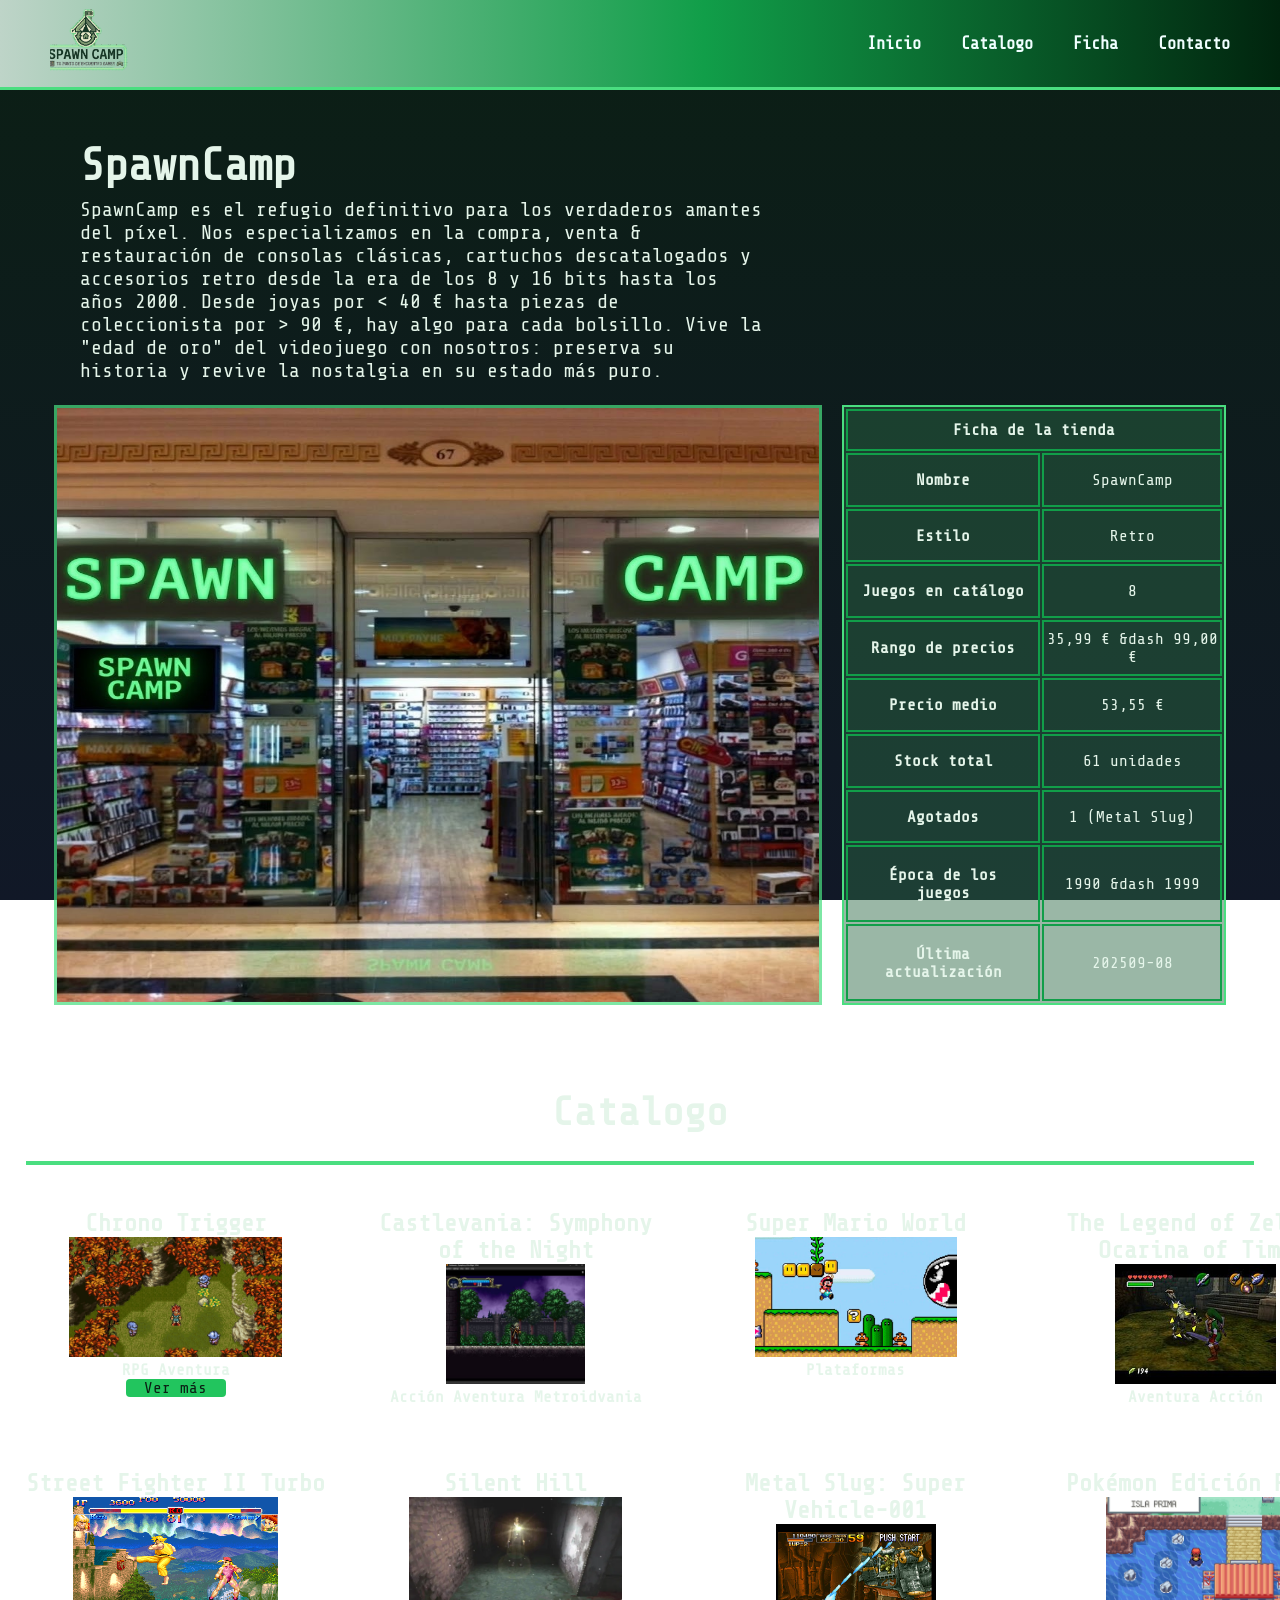
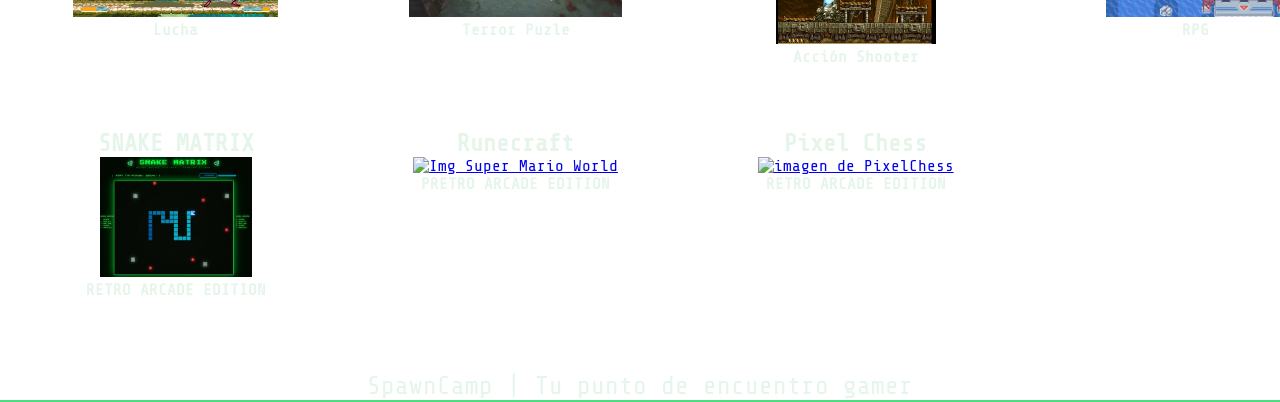
==== Lenguaje_Marca/Html/RA2/index.html @ e0762633 "Adjust spacing in RA2 description Co-authored-by: Copilot <223556219+Copilot@users.noreply.github.co" ====
<!DOCTYPE html>

<html lang="es">
    <head>
        <meta charset="UTF-8">
        <title>SpawnCamp</title>
        <meta name="Autor" content="Jeuri de Leon">
        <meta name="descripcion" content="Catalogo de video juegos retro">
        <meta name="viewport" content="width=device-width, initial-scale=1.0"> 
        <link rel="stylesheet" href="./Css/style.css">
         <link rel="preconnect" href="https://fonts.googleapis.com">
<link rel="preconnect" href="https://fonts.gstatic.com" crossorigin>
<link href="https://fonts.googleapis.com/css2?family=Share+Tech+Mono&display=swap" rel="stylesheet">
    </head>
    <body>
        
        <header>
            <nav>
            <a id="logo" href="index.html"><img src="./Imagenes/spawn_camp_logo_transparente.png" alt="logo SpawnCamp" width="80"></a>
                <ul >
                    <li><a href="./index.html">Inicio</a></li>
                    <li><a href="index.html#Catalogo">Catalogo</a></li>
                    <li><a href="ficha.html">Ficha</a></li>
                    <li><a href="contact_form.html">Contacto</a></li>
                </ul>
            </nav>
        </header>
        <main>
            <section id="blog">
                <h1 >SpawnCamp</h1>
                <p > SpawnCamp es el refugio definitivo para los verdaderos amantes del píxel.
                    Nos especializamos en la compra, venta & restauración de consolas clásicas,
                    cartuchos descatalogados y accesorios retro desde la era de los 8 y 16 bits hasta los años 2000.
                    Desde joyas por &lt 40 € hasta piezas de coleccionista por &gt 90 €, hay algo para cada bolsillo.
                    Vive la "edad de oro" del videojuego con nosotros: preserva su historia y revive la nostalgia en su estado más puro.
                <br><br>
                </p>
            </section>
            

            <section id="tabla_imagem">
                <img id="img_tienda" src="./Imagenes/Img_Spanw_Camp.jpg" alt="Imagen de la tienda fisica." width="60%" height="600px">
                <table >
                    <thead>
                        <tr><th colspan="2">Ficha de la tienda</th></tr>
                    </thead>
                    <tbody>
                        <tr>
                            <th scope="row" >Nombre</th>
                            <td>SpawnCamp</td>
                        </tr>
                        <tr>
                            <th scope="row">Estilo</th>
                            <td>Retro</td>
                        </tr>
                        <tr>
                            <th scope="row">Juegos en catálogo</th>
                            <td>8</td>
                        </tr>
                        <tr>
                            <th scope="row">Rango de precios</th>
                            <td>35,99 € &dash 99,00 €</td>
                        </tr>
                        <tr>
                            <th scope="row">Precio medio</th>
                            <td>53,55 €</td>
                        </tr>
                        <tr>
                            <th scope="row">Stock total</th>
                            <td>61 unidades</td>
                        </tr>
                        <tr>
                            <th scope="row">Agotados</th>
                            <td>1 (Metal Slug)</td>
                        </tr>
                        <tr>
                            <th scope="row">Época de los juegos</th>
                            <td>1990 &dash 1999</td>
                        </tr>
                        <tr><th scope="row">Última actualización</th>
                            <td>202509-08</td>
                        </tr>
                    </tbody>
                </table>
            </section>
        </main>

        
        <h2 id="titulo2" >Catalogo</h2>
        <hr class="linea_division">
        <section id="Catalogo">
                <article class="card_juegos">
                    <h2>Chrono Trigger</h2>
                    <!-- <a href=""><img src="./Imagenes/Chrono_Trigger_Logo.png" alt="Img Chrono"></a> -->
                    <a href=""><img src="./Imagenes/img_caj1.jpg" alt="Img Chrono"></a>
                    <h4>RPG Aventura</h4>
                    <a href="ficha.html" class="btn_vermas">Ver más</a>

                </article>

                <article class="card_juegos">
                    <h2>Castlevania: Symphony of the Night</h2>
                    <!-- <a href=""><img src="./Imagenes/Castlevania_Symphony_of_the_Night_logo.png" alt="Img Castlevania"></a> -->
                    <a href=""><img src="./Imagenes/img_caj2.jpg" alt="Img Castlevania"></a>
                    <h4>Acción Aventura Metroidvania</h4>
                </article>

                <article class="card_juegos">
                    <h2>Super Mario World</h2>
                    <!-- <a href=""><img src="Imagenes/Super_Mario_World_box_logo.webp" alt="Img Super Mario World"></a> -->
                    <a href=""><img src="./Imagenes/img_caj3.jpg" alt="Img Super Mario World"></a>
                    <h4>Plataformas</h4>
                </article>

                <article class="card_juegos">
                    <h2>The Legend of Zelda: Ocarina of Time</h2>
                    <!-- <a href=""><img src="./Imagenes/The_Legend_of_Zelda_Ocarina_of_Time.svg.webp" alt="Img Zelda"></a> -->
                    <a href=""><img src="./Imagenes/img_caj4.JPG" alt="Img Zelda"></a>
                    <h4>Aventura Acción</h4>
                </article>

                <article class="card_juegos">
                    <h2>Street Fighter II Turbo</h2>
                    <!-- <a href=""><img src="./Imagenes/Super-streetfighter2-turbo-white.webp" alt="Img Street Fighter II"></a> -->
                    <a href=""><img src="./Imagenes/img_caj5.png" alt="Img Street Fighter II"></a>
                    <h4>Lucha</h4>
                </article>

                <article class="card_juegos">
                    <h2>Silent Hill</h2>
                    <!-- <a href=""><img src="./Imagenes/Silent_Hill_logo.png" alt="Img Silent Hill"></a> -->
                    <a href=""><img src="./Imagenes/img_caj6.webp" alt="Img Silent Hill"></a>
                    <h4>Terror Puzle</h4>
                </article>

                <article class="card_juegos">
                    <h2>Metal Slug: Super Vehicle-001</h2>
                    <!-- <a href=""><img src="./Imagenes/Metal_Slug_logo.png" alt="Img Metal Slug"></a> -->
                    <a href=""><img src="./Imagenes/img_caj7.jpg" alt="Img Metal Slug"></a>
                    <h4>Acción Shooter</h4>
                </article>

                <article class="card_juegos">
                    <h2>Pokémon Edición Roja</h2>
                    <!-- <a href=""><img  src="./Imagenes/pokemon-logo-black-transparent.png" alt="Img Pokémon Edición Roja"></a> -->
                    <a href=""><img src="./Imagenes/img_caj8.jpg" alt="Img Pokémon Edición Roja"></a>
                    <h4>RPG</h4>
                </article>


                <article class="card_juegos">
                    <h2>SNAKE MATRIX</h2>
                    <a href="https://jeuri-ddz.github.io/Spawncamp/Snake/snake-matrixFINAL.html" target="_blank" rel="noopener noreferrer"><img src="./Imagenes/IMG_snake.jpg" alt="Img Castlevania"></a>
                    <h4>RETRO ARCADE EDITION</h4>
                </article>

                <article class="card_juegos">
                    <h2>Runecraft</h2>
                    <a href="https://jeuri-ddz.github.io/Spawncamp/Runecraft/Runecraft.html" target="_blank" rel="noopener noreferrer"><img src="https://jeuri-ddz.github.io/Spawncamp/Runecraft/thumbnail.png" alt="Img Super Mario World"></a>
                    <h4>PRETRO ARCADE EDITION</h4>
                </article>

                <article class="card_juegos">
                    <h2>Pixel Chess</h2>
                    <a href="https://jeuri-ddz.github.io/Spawncamp/PixelChess/pixel-chess.html" target="_blank" rel="noopener noreferrer"><img src="https://jeuri-ddz.github.io/Spawncamp/PixelChess/thumbnail.png" alt="imagen de PixelChess"></a>
                    <h4>RETRO ARCADE EDITION</h4>
                </article>
         </section>


        <footer>SpawnCamp | Tu punto de encuentro gamer</footer>
    </body>


</html>
---- Lenguaje_Marca/Html/RA2/Css/style.css ----
*{
    margin: 0;
      box-sizing: border-box;


}

header{ 
    height: 90px;
    background: linear-gradient(90deg, #bed4c8 0%, #119e49 55%, #01240e 100%);
    border-bottom: 3px solid #4ade80;
    display: flex;
    align-items: center;
    position: sticky;
     top: 0;
    z-index: 1000;
}




body {
    background: linear-gradient(180deg, #0b1f14 0%, #111827 100%);
    background-attachment: fixed;
    color: #e5f5ea;

    
    font-family: 'Share Tech Mono', 'Courier New', monospace;
}



nav{
    display: flex;
    justify-content: space-between;
    align-items: center;
    width: 100%;
    padding: 0 50px;
    box-sizing: border-box;
}

#logo{
    list-style: none;

}

nav ul{
    display: flex;
    gap: 40px;
    list-style: none;
    margin: 0;
    padding: 0;
}

nav a{
   color: azure;
    text-decoration: none;
    font-weight: bold;
    font-size: 17px;
    /* border: solid; */

}
nav a:hover {
    background: rgba(255, 255, 255, 0.15);
    color: #fff;
    border-radius: 6px;
}
.card_juegos:hover {
    background: rgba(255, 255, 255, 0.15);
    color: #fff;
    border-radius: 6px;
}


#Catalogo{
    margin-top: 45px;
    display: grid;
    grid-template-columns: repeat(4, 1fr);
    gap: 40px;
    /* padding-left: 2%;
    padding-right: 2%; */
     margin: 2%;
    
}

.card_juegos{
    margin-top: 20px;
    text-align: center;
    height: 200px;

    
}

.card_juegos img {
    width: 300px;
    height: 120px;
    object-fit: contain;
    
}


main{
    height:800px;
    width: 100%;
    /* padding-left: 2%;
    padding-right: 2%; */

}

#blog{
    width: 60%;
}

#blog h1{
    font-size: 45px;
    padding-left: 80px;
    padding-top: 50px;

}


/* main h3{
    font-size: 45px;
    padding-left: 80px;
    padding-top: 50px;

} */
/* #blog h2{
    font-size: 35px;
    padding-left: 80px;
    padding-top: 50px;} */

#blog p{
    padding-left: 80px;
    padding-top: 7px;
    font-size: 20px; 

}
footer{
    width: 100%;
    text-align: center;
    font-size: 25px;
    padding-top: 1rem;
    border-bottom: #4ade80 2px solid;
}
footer p {
    margin: 4px 0;
    font-size: 0.9rem;
}

table{
    justify-content: center;
    text-align: center;
    background-color: #2a674579;
    border: solid 2px #4ade80;
    /* height: 40%; */
    width: 30%; 
     /* margin-top: 5%;   */
}

table th{
    border: #119e49 solid 2px;
    padding: 10px;
}

table td{
    border: #119e49 solid 2px;
    padding:2px;
}

#tabla_imagem{
    display: flex;
    gap: 20px;
    display: flex;
    justify-content: center;
}


#img_tienda{
     width:60%;
     height:600px;
     border: solid 3px #4ade80b6 ;

}

#titulo2{
    text-align:center;
    font-size: 40px;
    padding-top: 200px;
}

.linea_division{
    border: solid #4ade80 2px;
    margin: 2%;

}

#contact_form{
    height:800px;
    display: flex;
    justify-content: center;
    text-align: center;
    align-items: center;
}

form{
    width:450px;
   
}

fieldset{
   border: 1px solid #4ade80;
   display: flex;
   flex-direction: column;
   border-radius: 8px;
   padding: 15px;
   text-align: left;
   

}

#contact_form legend{
    padding: 0;
    color: #4ade80;
    text-align: left;
}

#contact_form input,
textarea
{
    padding: 8px;
    border-radius: 4px;
    border: 3px solid #14532d;
}
#contact_form input[type="submit"] {
    background: #14532d;
    color: #fff;
    cursor: pointer;}

#contact_form input[type="submit"]:hover {
    background: #22c55e;
}

.btn_vermas{
    display: inline-block;
    background: #22c55e;
    color: #0b1f14;
    text-decoration: none;
    border-radius: 4px;
    width: 100px;
}

.info_juego {
    padding-left: 180px;
    max-width: 1200px;
    line-height: 1.6;
    font-size: 20px;
}
.info_juego h3 {
    color: #4ade80;
    margin-top: 24px;
}

@media (max-width: 600px)
 {
    header {
         height: auto;
          min-height: 90px;
     }
    nav ul {
        flex-wrap: wrap;
         justify-content: center;
        gap: 12px; }
    main {
        height: auto;
     }
    #blog {
         width: 100%;
        
        }
    #blog h1, #blog p { 
        padding-left: 20px;
         padding-right: 20px;
        
        }
    #blog h1 {
        font-size: 34px;
    
    }
    #tabla_imagem { 
        flex-direction: column;
        padding: 0 16px;
         
    }   
    #img_tienda{ 
        
        width: 100%;
    
    }
    
    #tabla_imagem table {
        
        width: 100%; 
    
    }
    #tabla_imagem iframe{
        width: 100%;
    }

    #img_tienda { 
        height: auto;
    
    }
    #Catalogo {
        grid-template-columns: 1fr;
     
    }

    #titulo2 { 
        padding-top: 80px;
    }
    .info_juego { 
        padding-right: 20px;
        padding-left: 20px;
        font-size: 17px;

}

}
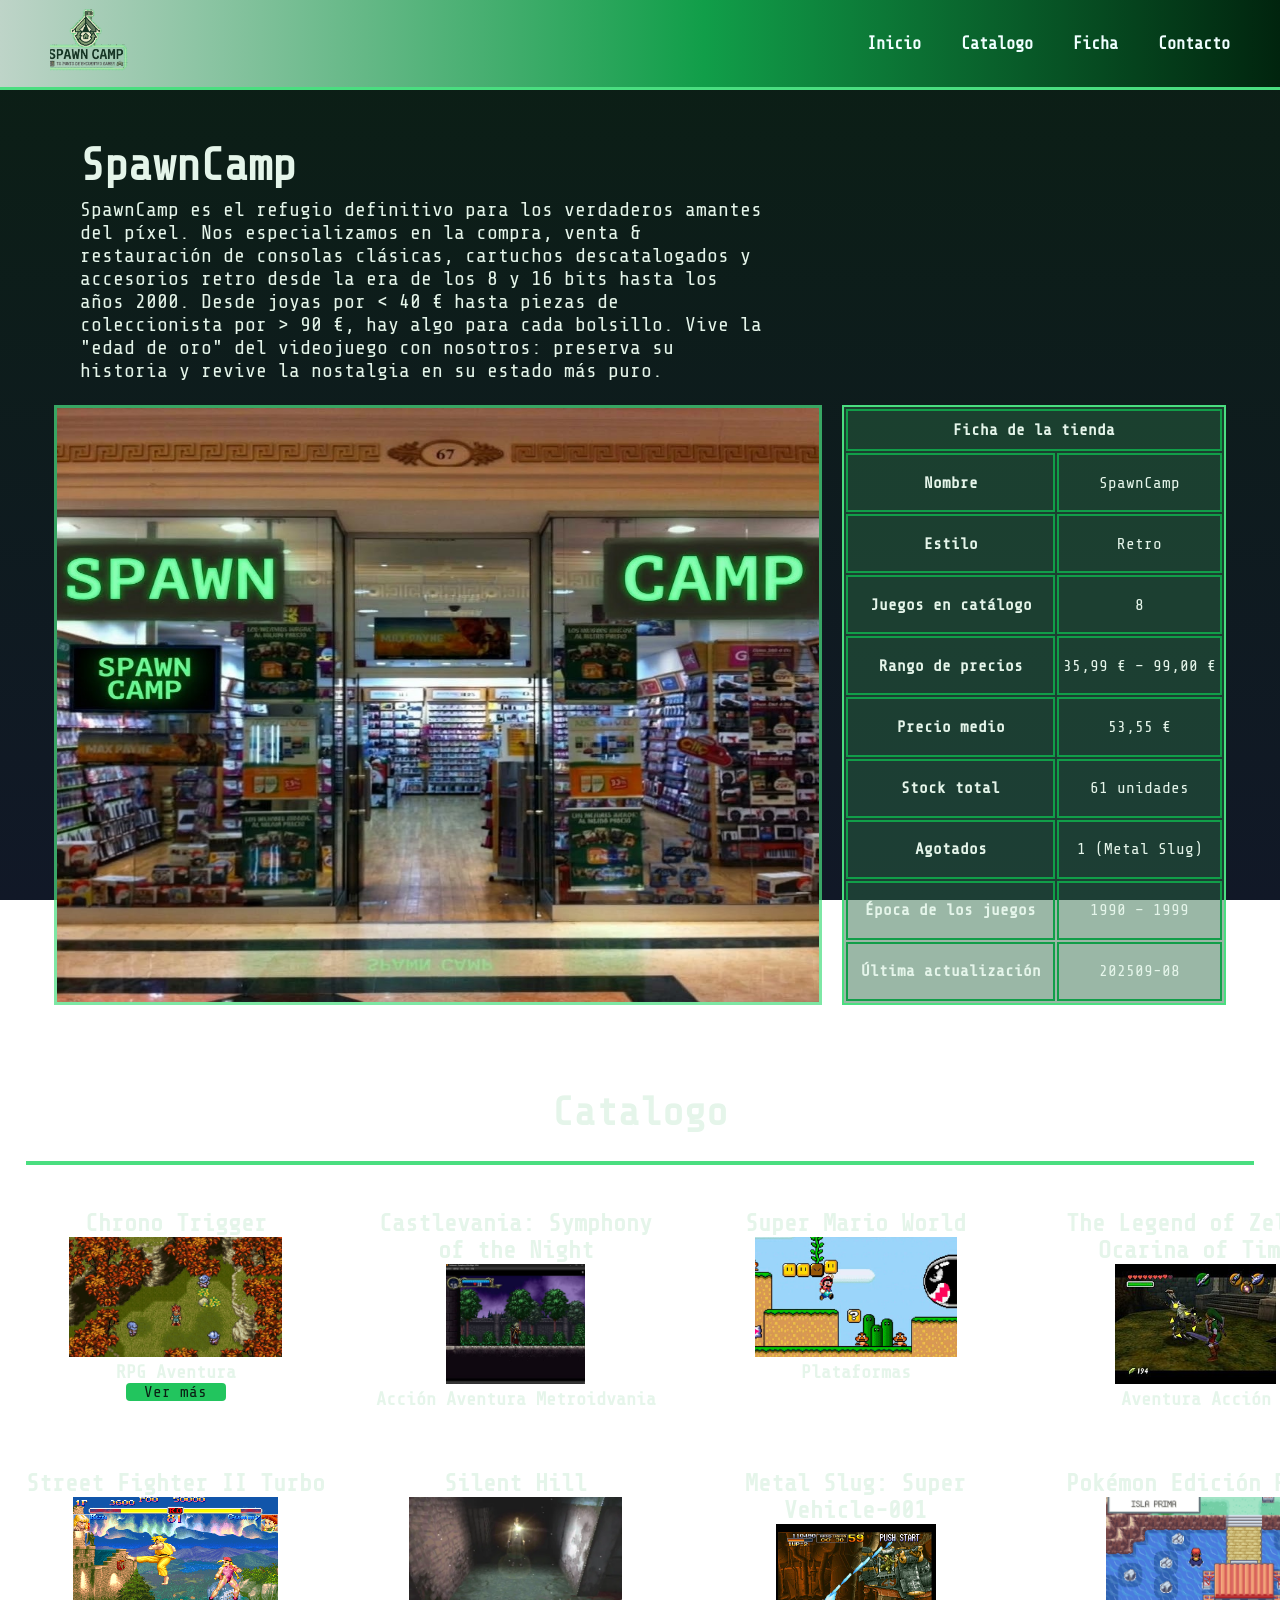
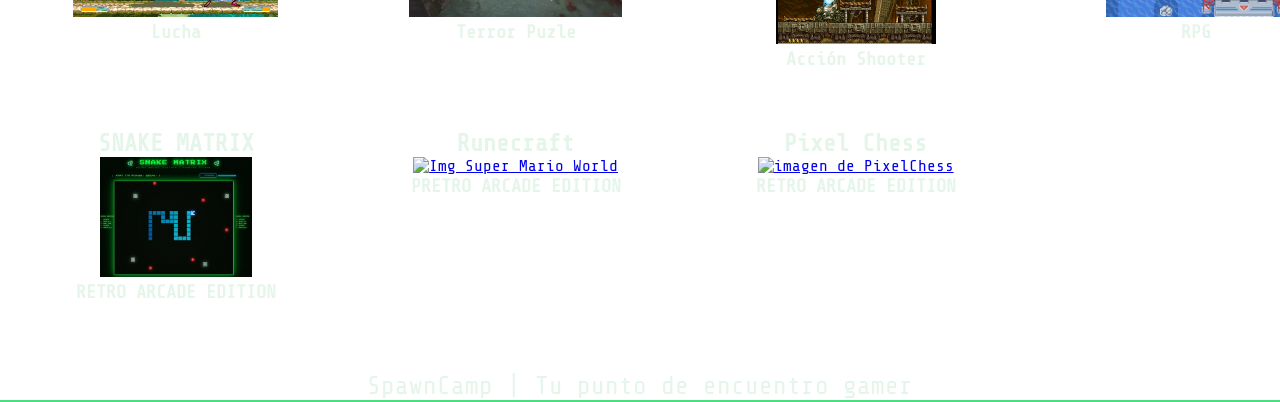
==== commit 51ada2a6: "Fix HTML validation issues in RA2 pages" ====
--- a/Lenguaje_Marca/Html/RA2/index.html
+++ b/Lenguaje_Marca/Html/RA2/index.html
@@ -1,194 +1,187 @@
 <!DOCTYPE html>
 
 <html lang="es">
-    <head>
-        <meta charset="UTF-8">
-        <title>SpawnCamp</title>
-        <meta name="Autor" content="Jeuri de Leon">
-        <meta name="descripcion" content="Catalogo de video juegos retro">
-        <meta name="viewport" content="width=device-width, initial-scale=1.0"> 
-        <link rel="stylesheet" href="./Css/style.css">
-         <link rel="preconnect" href="https://fonts.googleapis.com">
-<link rel="preconnect" href="https://fonts.gstatic.com" crossorigin>
-<link href="https://fonts.googleapis.com/css2?family=Share+Tech+Mono&display=swap" rel="stylesheet">
-    </head>
-    <body>
-        
-        <header>
-            <nav>
-            <a id="logo" href="index.html"><img src="./Imagenes/spawn_camp_logo_transparente.png" alt="logo SpawnCamp" width="80"></a>
-                <ul >
-                    <li><a href="./index.html">Inicio</a></li>
-                    <li><a href="index.html#Catalogo">Catalogo</a></li>
-                    <li><a href="ficha.html">Ficha</a></li>
-                    <li><a href="contact_form.html">Contacto</a></li>
-                </ul>
-            </nav>
-        </header>
-        <main>
-            <section id="blog">
-                <h1 >SpawnCamp</h1>
-                <p > SpawnCamp es el refugio definitivo para los verdaderos amantes del píxel.
-                    Nos especializamos en la compra, venta & restauración de consolas clásicas,
-                    cartuchos descatalogados y accesorios retro desde la era de los 8 y 16 bits hasta los años 2000.
-                    Desde joyas por &lt 40 € hasta piezas de coleccionista por &gt 90 €, hay algo para cada bolsillo.
-                    Vive la "edad de oro" del videojuego con nosotros: preserva su historia y revive la nostalgia en su estado más puro.
+
+<head>
+    <meta charset="UTF-8">
+    <title>SpawnCamp</title>
+    <meta name="Autor" content="Jeuri de Leon">
+    <meta name="descripcion" content="Catalogo de video juegos retro">
+    <meta name="viewport" content="width=device-width, initial-scale=1.0">
+    <link rel="stylesheet" type="text/css" href="./Css/style.css">
+    <link rel="preconnect" href="https://fonts.googleapis.com">
+    <link rel="preconnect" href="https://fonts.gstatic.com" crossorigin>
+    <link href="https://fonts.googleapis.com/css2?family=Share+Tech+Mono&display=swap" rel="stylesheet" type="text/css">
+</head>
+
+<body>
+
+    <header>
+        <nav>
+            <a id="logo" href="index.html"><img src="./Imagenes/spawn_camp_logo_transparente.png" alt="logo SpawnCamp"
+                    width="80"></a>
+            <ul>
+                <li><a href="./index.html">Inicio</a></li>
+                <li><a href="index.html#Catalogo">Catalogo</a></li>
+                <li><a href="ficha.html">Ficha</a></li>
+                <li><a href="contact_form.html">Contacto</a></li>
+            </ul>
+        </nav>
+    </header>
+    <main>
+        <section id="blog">
+            <h1>SpawnCamp</h1>
+            <p> SpawnCamp es el refugio definitivo para los verdaderos amantes del píxel.
+                Nos especializamos en la compra, venta & restauración de consolas clásicas,
+                cartuchos descatalogados y accesorios retro desde la era de los 8 y 16 bits hasta los años 2000.
+                Desde joyas por &lt; 40 € hasta piezas de coleccionista por &gt; 90 €, hay algo para cada bolsillo.
+                Vive la "edad de oro" del videojuego con nosotros: preserva su historia y revive la nostalgia en su
+                estado más puro.
                 <br><br>
-                </p>
-            </section>
-            
-
-            <section id="tabla_imagem">
-                <img id="img_tienda" src="./Imagenes/Img_Spanw_Camp.jpg" alt="Imagen de la tienda fisica." width="60%" height="600px">
-                <table >
-                    <thead>
-                        <tr><th colspan="2">Ficha de la tienda</th></tr>
-                    </thead>
-                    <tbody>
-                        <tr>
-                            <th scope="row" >Nombre</th>
-                            <td>SpawnCamp</td>
-                        </tr>
-                        <tr>
-                            <th scope="row">Estilo</th>
-                            <td>Retro</td>
-                        </tr>
-                        <tr>
-                            <th scope="row">Juegos en catálogo</th>
-                            <td>8</td>
-                        </tr>
-                        <tr>
-                            <th scope="row">Rango de precios</th>
-                            <td>35,99 € &dash 99,00 €</td>
-                        </tr>
-                        <tr>
-                            <th scope="row">Precio medio</th>
-                            <td>53,55 €</td>
-                        </tr>
-                        <tr>
-                            <th scope="row">Stock total</th>
-                            <td>61 unidades</td>
-                        </tr>
-                        <tr>
-                            <th scope="row">Agotados</th>
-                            <td>1 (Metal Slug)</td>
-                        </tr>
-                        <tr>
-                            <th scope="row">Época de los juegos</th>
-                            <td>1990 &dash 1999</td>
-                        </tr>
-                        <tr><th scope="row">Última actualización</th>
-                            <td>202509-08</td>
-                        </tr>
-                    </tbody>
-                </table>
-            </section>
-        </main>
-
-        
-        <h2 id="titulo2" >Catalogo</h2>
-        <hr class="linea_division">
-        <section id="Catalogo">
-                <article class="card_juegos">
-                    <h2>Chrono Trigger</h2>
-                    <!-- <a href=""><img src="./Imagenes/Chrono_Trigger_Logo.png" alt="Img Chrono"></a> -->
-                    <a href=""><img src="./Imagenes/img_caj1.jpg" alt="Img Chrono"></a>
-                    <h4>RPG Aventura</h4>
-                    <a href="ficha.html" class="btn_vermas">Ver más</a>
-
-                </article>
-
-                <article class="card_juegos">
-                    <h2>Castlevania: Symphony of the Night</h2>
-                    <!-- <a href=""><img src="./Imagenes/Castlevania_Symphony_of_the_Night_logo.png" alt="Img Castlevania"></a> -->
-                    <a href=""><img src="./Imagenes/img_caj2.jpg" alt="Img Castlevania"></a>
-                    <h4>Acción Aventura Metroidvania</h4>
-                </article>
-
-                <article class="card_juegos">
-                    <h2>Super Mario World</h2>
-                    <!-- <a href=""><img src="Imagenes/Super_Mario_World_box_logo.webp" alt="Img Super Mario World"></a> -->
-                    <a href=""><img src="./Imagenes/img_caj3.jpg" alt="Img Super Mario World"></a>
-                    <h4>Plataformas</h4>
-                </article>
-
-                <article class="card_juegos">
-                    <h2>The Legend of Zelda: Ocarina of Time</h2>
-                    <!-- <a href=""><img src="./Imagenes/The_Legend_of_Zelda_Ocarina_of_Time.svg.webp" alt="Img Zelda"></a> -->
-                    <a href=""><img src="./Imagenes/img_caj4.JPG" alt="Img Zelda"></a>
-                    <h4>Aventura Acción</h4>
-                </article>
-
-                <article class="card_juegos">
-                    <h2>Street Fighter II Turbo</h2>
-                    <!-- <a href=""><img src="./Imagenes/Super-streetfighter2-turbo-white.webp" alt="Img Street Fighter II"></a> -->
-                    <a href=""><img src="./Imagenes/img_caj5.png" alt="Img Street Fighter II"></a>
-                    <h4>Lucha</h4>
-                </article>
-
-                <article class="card_juegos">
-                    <h2>Silent Hill</h2>
-                    <!-- <a href=""><img src="./Imagenes/Silent_Hill_logo.png" alt="Img Silent Hill"></a> -->
-                    <a href=""><img src="./Imagenes/img_caj6.webp" alt="Img Silent Hill"></a>
-                    <h4>Terror Puzle</h4>
-                </article>
-
-                <article class="card_juegos">
-                    <h2>Metal Slug: Super Vehicle-001</h2>
-                    <!-- <a href=""><img src="./Imagenes/Metal_Slug_logo.png" alt="Img Metal Slug"></a> -->
-                    <a href=""><img src="./Imagenes/img_caj7.jpg" alt="Img Metal Slug"></a>
-                    <h4>Acción Shooter</h4>
-                </article>
-
-                <article class="card_juegos">
-                    <h2>Pokémon Edición Roja</h2>
-                    <!-- <a href=""><img  src="./Imagenes/pokemon-logo-black-transparent.png" alt="Img Pokémon Edición Roja"></a> -->
-                    <a href=""><img src="./Imagenes/img_caj8.jpg" alt="Img Pokémon Edición Roja"></a>
-                    <h4>RPG</h4>
-                </article>
+            </p>
+        </section>
 
 
-                <article class="card_juegos">
-                    <h2>SNAKE MATRIX</h2>
-                    <a href="https://jeuri-ddz.github.io/Spawncamp/Snake/snake-matrixFINAL.html" target="_blank" rel="noopener noreferrer"><img src="./Imagenes/IMG_snake.jpg" alt="Img Castlevania"></a>
-                    <h4>RETRO ARCADE EDITION</h4>
-                </article>
-
-                <article class="card_juegos">
-                    <h2>Runecraft</h2>
-                    <a href="https://jeuri-ddz.github.io/Spawncamp/Runecraft/Runecraft.html" target="_blank" rel="noopener noreferrer"><img src="https://jeuri-ddz.github.io/Spawncamp/Runecraft/thumbnail.png" alt="Img Super Mario World"></a>
-                    <h4>PRETRO ARCADE EDITION</h4>
-                </article>
-
-                <article class="card_juegos">
-                    <h2>Pixel Chess</h2>
-                    <a href="https://jeuri-ddz.github.io/Spawncamp/PixelChess/pixel-chess.html" target="_blank" rel="noopener noreferrer"><img src="https://jeuri-ddz.github.io/Spawncamp/PixelChess/thumbnail.png" alt="imagen de PixelChess"></a>
-                    <h4>RETRO ARCADE EDITION</h4>
-                </article>
-         </section>
+        <section id="tabla_imagem">
+            <img id="img_tienda" src="./Imagenes/Img_Spanw_Camp.jpg" alt="Imagen de la tienda fisica." width="600" height="600">
+            <table>
+                <thead>
+                    <tr>
+                        <th colspan="2">Ficha de la tienda</th>
+                    </tr>
+                </thead>
+                <tbody>
+                    <tr>
+                        <th scope="row">Nombre</th>
+                        <td>SpawnCamp</td>
+                    </tr>
+                    <tr>
+                        <th scope="row">Estilo</th>
+                        <td>Retro</td>
+                    </tr>
+                    <tr>
+                        <th scope="row">Juegos en catálogo</th>
+                        <td>8</td>
+                    </tr>
+                    <tr>
+                        <th scope="row">Rango de precios</th>
+                        <td>35,99 € &ndash; 99,00 €</td>
+                    </tr>
+                    <tr>
+                        <th scope="row">Precio medio</th>
+                        <td>53,55 €</td>
+                    </tr>
+                    <tr>
+                        <th scope="row">Stock total</th>
+                        <td>61 unidades</td>
+                    </tr>
+                    <tr>
+                        <th scope="row">Agotados</th>
+                        <td>1 (Metal Slug)</td>
+                    </tr>
+                    <tr>
+                        <th scope="row">Época de los juegos</th>
+                        <td>1990 &ndash; 1999</td>
+                    </tr>
+                    <tr>
+                        <th scope="row">Última actualización</th>
+                        <td>202509-08</td>
+                    </tr>
+                </tbody>
+            </table>
+        </section>
+    </main>
 
 
-        <footer>SpawnCamp | Tu punto de encuentro gamer</footer>
-    </body>
+    <h2 id="titulo2">Catalogo</h2>
+    <hr class="linea_division">
+    <section id="Catalogo">
+        <article class="card_juegos">
+            <h2>Chrono Trigger</h2>
+            <!-- <a href=""><img src="./Imagenes/Chrono_Trigger_Logo.png" alt="Img Chrono"></a> -->
+            <a href=""><img src="./Imagenes/img_caj1.jpg" alt="Img Chrono"></a>
+            <h3>RPG Aventura</h3>
+            <a href="ficha.html" class="btn_vermas">Ver más</a>
+
+        </article>
+
+        <article class="card_juegos">
+            <h2>Castlevania: Symphony of the Night</h2>
+            <!-- <a href=""><img src="./Imagenes/Castlevania_Symphony_of_the_Night_logo.png" alt="Img Castlevania"></a> -->
+            <a href=""><img src="./Imagenes/img_caj2.jpg" alt="Img Castlevania"></a>
+            <h3>Acción Aventura Metroidvania</h3>
+        </article>
+
+        <article class="card_juegos">
+            <h2>Super Mario World</h2>
+            <!-- <a href=""><img src="Imagenes/Super_Mario_World_box_logo.webp" alt="Img Super Mario World"></a> -->
+            <a href=""><img src="./Imagenes/img_caj3.jpg" alt="Img Super Mario World"></a>
+            <h3>Plataformas</h3>
+        </article>
+
+        <article class="card_juegos">
+            <h2>The Legend of Zelda: Ocarina of Time</h2>
+            <!-- <a href=""><img src="./Imagenes/The_Legend_of_Zelda_Ocarina_of_Time.svg.webp" alt="Img Zelda"></a> -->
+            <a href=""><img src="./Imagenes/img_caj4.JPG" alt="Img Zelda"></a>
+            <h3>Aventura Acción</h3>
+        </article>
+
+        <article class="card_juegos">
+            <h2>Street Fighter II Turbo</h2>
+            <!-- <a href=""><img src="./Imagenes/Super-streetfighter2-turbo-white.webp" alt="Img Street Fighter II"></a> -->
+            <a href=""><img src="./Imagenes/img_caj5.png" alt="Img Street Fighter II"></a>
+            <h3>Lucha</h3>
+        </article>
+
+        <article class="card_juegos">
+            <h2>Silent Hill</h2>
+            <!-- <a href=""><img src="./Imagenes/Silent_Hill_logo.png" alt="Img Silent Hill"></a> -->
+            <a href=""><img src="./Imagenes/img_caj6.webp" alt="Img Silent Hill"></a>
+            <h3>Terror Puzle</h3>
+        </article>
+
+        <article class="card_juegos">
+            <h2>Metal Slug: Super Vehicle-001</h2>
+            <!-- <a href=""><img src="./Imagenes/Metal_Slug_logo.png" alt="Img Metal Slug"></a> -->
+            <a href=""><img src="./Imagenes/img_caj7.jpg" alt="Img Metal Slug"></a>
+            <h3>Acción Shooter</h3>
+        </article>
+
+        <article class="card_juegos">
+            <h2>Pokémon Edición Roja</h2>
+            <!-- <a href=""><img  src="./Imagenes/pokemon-logo-black-transparent.png" alt="Img Pokémon Edición Roja"></a> -->
+            <a href=""><img src="./Imagenes/img_caj8.jpg" alt="Img Pokémon Edición Roja"></a>
+            <h3>RPG</h3>
+        </article>
 
 
-</html>
+        <article class="card_juegos">
+            <h2>SNAKE MATRIX</h2>
+            <a href="https://jeuri-ddz.github.io/Spawncamp/Snake/snake-matrixFINAL.html" target="_blank"
+                rel="noopener noreferrer"><img src="./Imagenes/IMG_snake.jpg" alt="Img Castlevania"></a>
+            <h3>RETRO ARCADE EDITION</h3>
+        </article>
+
+        <article class="card_juegos">
+            <h2>Runecraft</h2>
+            <a href="https://jeuri-ddz.github.io/Spawncamp/Runecraft/Runecraft.html" target="_blank"
+                rel="noopener noreferrer"><img src="https://jeuri-ddz.github.io/Spawncamp/Runecraft/thumbnail.png"
+                    alt="Img Super Mario World"></a>
+            <h3>PRETRO ARCADE EDITION</h3>
+        </article>
+
+        <article class="card_juegos">
+            <h2>Pixel Chess</h2>
+            <a href="https://jeuri-ddz.github.io/Spawncamp/PixelChess/pixel-chess.html" target="_blank"
+                rel="noopener noreferrer"><img src="https://jeuri-ddz.github.io/Spawncamp/PixelChess/thumbnail.png"
+                    alt="imagen de PixelChess"></a>
+            <h3>RETRO ARCADE EDITION</h3>
+        </article>
+    </section>
 
 
+    <footer>SpawnCamp | Tu punto de encuentro gamer</footer>
+</body>
 
 
-
-
-
-
-
-
-
-
-
-
-
-
-
-
-
+</html>
--- a/Lenguaje_Marca/Html/RA2/Css/style.css
+++ b/Lenguaje_Marca/Html/RA2/Css/style.css
@@ -1,18 +1,18 @@
-*{
+* {
     margin: 0;
-      box-sizing: border-box;
-
-
-}
-
-header{ 
+    box-sizing: border-box;
+
+
+}
+
+header {
     height: 90px;
     background: linear-gradient(90deg, #bed4c8 0%, #119e49 55%, #01240e 100%);
     border-bottom: 3px solid #4ade80;
     display: flex;
     align-items: center;
     position: sticky;
-     top: 0;
+    top: 0;
     z-index: 1000;
 }
 
@@ -24,13 +24,13 @@
     background-attachment: fixed;
     color: #e5f5ea;
 
-    
+
     font-family: 'Share Tech Mono', 'Courier New', monospace;
 }
 
 
 
-nav{
+nav {
     display: flex;
     justify-content: space-between;
     align-items: center;
@@ -39,12 +39,12 @@
     box-sizing: border-box;
 }
 
-#logo{
+#logo {
     list-style: none;
 
 }
 
-nav ul{
+nav ul {
     display: flex;
     gap: 40px;
     list-style: none;
@@ -52,66 +52,73 @@
     padding: 0;
 }
 
-nav a{
-   color: azure;
+nav a {
+    color: azure;
     text-decoration: none;
     font-weight: bold;
     font-size: 17px;
     /* border: solid; */
 
 }
+
 nav a:hover {
     background: rgba(255, 255, 255, 0.15);
     color: #fff;
     border-radius: 6px;
 }
+
 .card_juegos:hover {
-    background: rgba(255, 255, 255, 0.15);
+    background: rgba(74, 222, 128, 0.15);
     color: #fff;
     border-radius: 6px;
 }
 
 
-#Catalogo{
+#Catalogo {
     margin-top: 45px;
     display: grid;
     grid-template-columns: repeat(4, 1fr);
     gap: 40px;
     /* padding-left: 2%;
     padding-right: 2%; */
-     margin: 2%;
-    
-}
-
-.card_juegos{
+    margin: 2%;
+
+}
+
+.card_juegos {
     margin-top: 20px;
     text-align: center;
     height: 200px;
 
-    
+
 }
 
 .card_juegos img {
     width: 300px;
     height: 120px;
     object-fit: contain;
-    
-}
-
-
-main{
-    height:800px;
+
+}
+
+
+main {
+    height: 800px;
     width: 100%;
     /* padding-left: 2%;
     padding-right: 2%; */
 
 }
 
-#blog{
+#contact_form input,
+textarea {
+    margin-bottom: 1rem;
+}
+
+#blog {
     width: 60%;
 }
 
-#blog h1{
+#blog h1 {
     font-size: 45px;
     padding-left: 80px;
     padding-top: 50px;
@@ -130,45 +137,47 @@
     padding-left: 80px;
     padding-top: 50px;} */
 
-#blog p{
+#blog p {
     padding-left: 80px;
     padding-top: 7px;
-    font-size: 20px; 
-
-}
-footer{
+    font-size: 20px;
+
+}
+
+footer {
     width: 100%;
     text-align: center;
     font-size: 25px;
     padding-top: 1rem;
     border-bottom: #4ade80 2px solid;
 }
+
 footer p {
     margin: 4px 0;
     font-size: 0.9rem;
 }
 
-table{
+table {
     justify-content: center;
     text-align: center;
     background-color: #2a674579;
     border: solid 2px #4ade80;
     /* height: 40%; */
-    width: 30%; 
-     /* margin-top: 5%;   */
-}
-
-table th{
+    width: 30%;
+    /* margin-top: 5%;   */
+}
+
+table th {
     border: #119e49 solid 2px;
     padding: 10px;
 }
 
-table td{
+table td {
     border: #119e49 solid 2px;
-    padding:2px;
-}
-
-#tabla_imagem{
+    padding: 2px;
+}
+
+#tabla_imagem {
     display: flex;
     gap: 20px;
     display: flex;
@@ -176,72 +185,73 @@
 }
 
 
-#img_tienda{
-     width:60%;
-     height:600px;
-     border: solid 3px #4ade80b6 ;
-
-}
-
-#titulo2{
-    text-align:center;
+#img_tienda {
+    width: 60%;
+    height: 600px;
+    border: solid 3px #4ade80b6;
+
+}
+
+#titulo2 {
+    text-align: center;
     font-size: 40px;
     padding-top: 200px;
 }
 
-.linea_division{
+.linea_division {
     border: solid #4ade80 2px;
     margin: 2%;
 
 }
 
-#contact_form{
-    height:800px;
+#contact_form {
+    height: 800px;
     display: flex;
     justify-content: center;
     text-align: center;
     align-items: center;
 }
 
-form{
-    width:450px;
-   
-}
-
-fieldset{
-   border: 1px solid #4ade80;
-   display: flex;
-   flex-direction: column;
-   border-radius: 8px;
-   padding: 15px;
-   text-align: left;
-   
-
-}
-
-#contact_form legend{
+form {
+    width: 450px;
+
+}
+
+fieldset {
+    border: 1px solid #4ade80;
+    display: flex;
+    flex-direction: column;
+    border-radius: 8px;
+    padding: 15px;
+    text-align: left;
+
+
+}
+
+#contact_form legend {
     padding: 0;
     color: #4ade80;
     text-align: left;
 }
 
 #contact_form input,
-textarea
-{
-    padding: 8px;
-    border-radius: 4px;
+textarea {
+    padding: 17px;
+    border-radius: 12px;
     border: 3px solid #14532d;
 }
+
 #contact_form input[type="submit"] {
     background: #14532d;
     color: #fff;
-    cursor: pointer;}
+    cursor: pointer;
+}
 
 #contact_form input[type="submit"]:hover {
     background: #22c55e;
 }
 
-.btn_vermas{
+.btn_vermas {
     display: inline-block;
     background: #22c55e;
     color: #0b1f14;
@@ -256,74 +266,86 @@
     line-height: 1.6;
     font-size: 20px;
 }
+
 .info_juego h3 {
     color: #4ade80;
     margin-top: 24px;
 }
 
-@media (max-width: 600px)
- {
+@media (max-width: 600px) {
     header {
-         height: auto;
-          min-height: 90px;
-     }
+        height: auto;
+        min-height: 90px;
+    }
+
     nav ul {
         flex-wrap: wrap;
-         justify-content: center;
-        gap: 12px; }
+        justify-content: center;
+        gap: 12px;
+    }
+
     main {
         height: auto;
-     }
+    }
+
     #blog {
-         width: 100%;
-        
-        }
-    #blog h1, #blog p { 
+        width: 100%;
+
+    }
+
+    #blog h1,
+    #blog p {
         padding-left: 20px;
-         padding-right: 20px;
-        
-        }
+        padding-right: 20px;
+
+    }
+
     #blog h1 {
         font-size: 34px;
-    
-    }
-    #tabla_imagem { 
+
+    }
+
+    #tabla_imagem {
         flex-direction: column;
         padding: 0 16px;
-         
-    }   
-    #img_tienda{ 
-        
+
+    }
+
+    #img_tienda {
+
         width: 100%;
-    
-    }
-    
+
+    }
+
     #tabla_imagem table {
-        
-        width: 100%; 
-    
-    }
-    #tabla_imagem iframe{
+
         width: 100%;
-    }
-
-    #img_tienda { 
+
+    }
+
+    #tabla_imagem iframe {
+        width: 100%;
+    }
+
+    #img_tienda {
         height: auto;
-    
-    }
+
+    }
+
     #Catalogo {
         grid-template-columns: 1fr;
-     
-    }
-
-    #titulo2 { 
+
+    }
+
+    #titulo2 {
         padding-top: 80px;
     }
-    .info_juego { 
+
+    .info_juego {
         padding-right: 20px;
         padding-left: 20px;
         font-size: 17px;
 
-}
-
-}
+    }
+
+}
